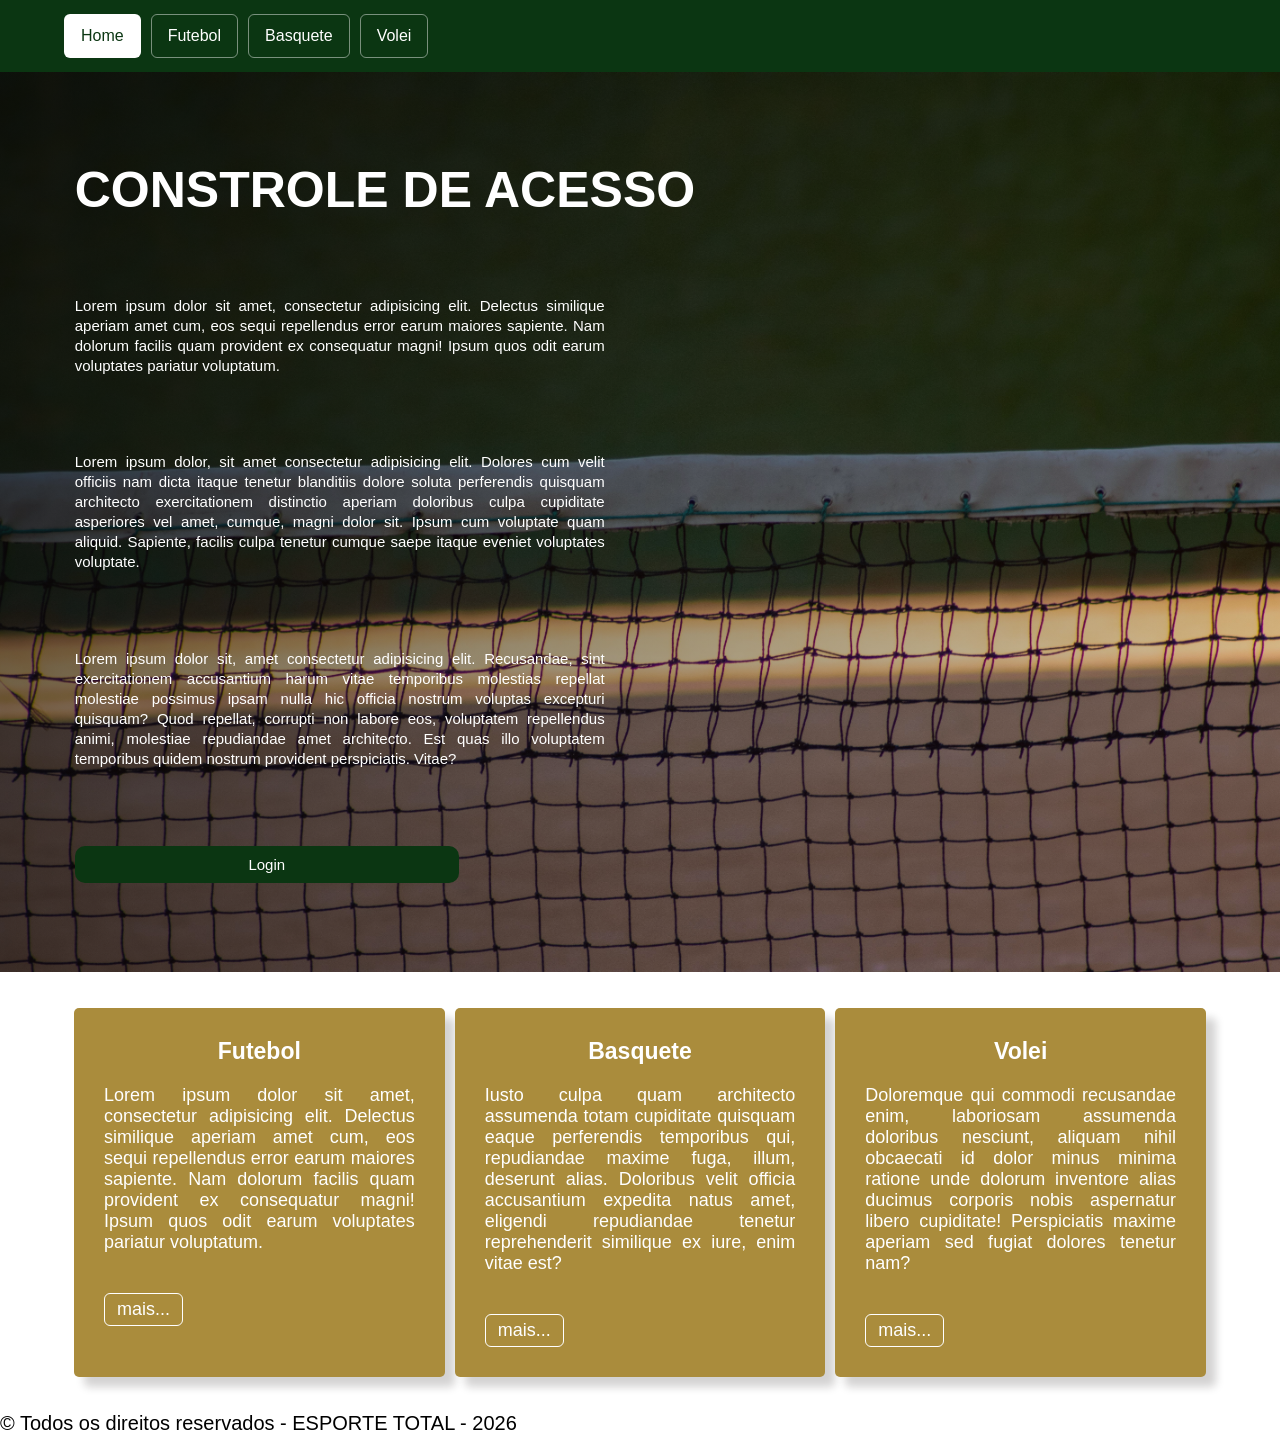
==== index.html @ 8b8bf4c9 "feat: Manipulação do DOM e posicao da referencia do JS na pagina html." ====
<!doctype html>
<html lang="pt-br">

<head>
  <meta charset="UTF-8" />
  <meta name="viewport" content="width=device-width, initial-scale=1.0" />

  <link rel="stylesheet" href="./css/main.css" />
  <script src="./js/script.js"></script>

  <title>ESPORTE TOTAL</title>
</head>

<body>
  <header class="cabecalho">
    <nav class="cabecalho__nav">
      <ul class="cabecalho__ul">
        <li class="cabecalho__li cabecalho__li-active">
          <a class="cabecalho__a cabecalho__a--active" href="#">Home</a>
        </li>
        <li class="cabecalho__li">
          <a class="cabecalho__a" href="./paginas/futebol.html">Futebol</a>
        </li>
        <li class="cabecalho__li">
          <a class="cabecalho__a" href="./paginas/basquete.html">Basquete</a>
        </li>
        <li class="cabecalho__li">
          <a class="cabecalho__a" href="./paginas/volei.html">Volei</a>
        </li>
      </ul>
    </nav>
  </header>

  <main class="conteudo">
    <section class="hero">
      <div class="hero__container">
        <h1 class="hero__title">CONSTROLE DE ACESSO</h1>

        <p class="hero__text">
          Lorem ipsum dolor sit amet, consectetur adipisicing elit. Delectus
          similique aperiam amet cum, eos sequi repellendus error earum
          maiores sapiente. Nam dolorum facilis quam provident ex consequatur
          magni! Ipsum quos odit earum voluptates pariatur voluptatum.
        </p>
        <p class="hero__text">
          Lorem ipsum dolor, sit amet consectetur adipisicing elit. Dolores
          cum velit officiis nam dicta itaque tenetur blanditiis dolore soluta
          perferendis quisquam architecto exercitationem distinctio aperiam
          doloribus culpa cupiditate asperiores vel amet, cumque, magni dolor
          sit. Ipsum cum voluptate quam aliquid. Sapiente, facilis culpa
          tenetur cumque saepe itaque eveniet voluptates voluptate.
        </p>
        <p class="hero__text">
          Lorem ipsum dolor sit, amet consectetur adipisicing elit.
          Recusandae, sint exercitationem accusantium harum vitae temporibus
          molestias repellat molestiae possimus ipsam nulla hic officia
          nostrum voluptas excepturi quisquam? Quod repellat, corrupti non
          labore eos, voluptatem repellendus animi, molestiae repudiandae amet
          architecto. Est quas illo voluptatem temporibus quidem nostrum
          provident perspiciatis. Vitae?
        </p>

        <a aria-label="Acesse página de" class="hero__btn" href="./login.html">Login</a>
      </div>
    </section>


    <div class="conteudo__container">

      <section class="conteudo__sec">
        <h2 class="conteudo__tit">Futebol</h2>
        <p class="conteudo__txt">
          Lorem ipsum dolor sit amet, consectetur adipisicing elit. Delectus
          similique aperiam amet cum, eos sequi repellendus error earum maiores
          sapiente. Nam dolorum facilis quam provident ex consequatur magni!
          Ipsum quos odit earum voluptates pariatur voluptatum.
        </p>
        <a class="conteudo__btn" href="./paginas/futebol.html" aria-label="Fique sabendo">mais...</a>
      </section>
      <section class="conteudo__sec">
        <h2 class="conteudo__tit">Basquete</h2>
        <p class="conteudo__txt">
          Iusto culpa quam architecto assumenda totam cupiditate quisquam eaque
          perferendis temporibus qui, repudiandae maxime fuga, illum, deserunt
          alias. Doloribus velit officia accusantium expedita natus amet,
          eligendi repudiandae tenetur reprehenderit similique ex iure, enim
          vitae est?
        </p>
        <a class="conteudo__btn" href="./paginas/basquete.html" aria-label="Fique sabendo">mais...</a>
      </section>
      <section class="conteudo__sec">
        <h2 class="conteudo__tit">Volei</h2>
        <p class="conteudo__txt">
          Doloremque qui commodi recusandae enim, laboriosam assumenda doloribus
          nesciunt, aliquam nihil obcaecati id dolor minus minima ratione unde
          dolorum inventore alias ducimus corporis nobis aspernatur libero
          cupiditate! Perspiciatis maxime aperiam sed fugiat dolores tenetur
          nam?
        </p>
        <a class="conteudo__btn" href="./paginas/volei.html" aria-label="Fique sabendo">mais...</a>
      </section>
    </div>

  </main>

  <footer>
    <p>&copy; Todos os direitos reservados - ESPORTE TOTAL - 2026</p>
  </footer>
</body>

</html>
---- css/main.css ----
@import url("./base.css");
@import url("./cabecalho.css");
@import url("./hero.css");
@import url("./conteudo.css");
@import url("./login.css");
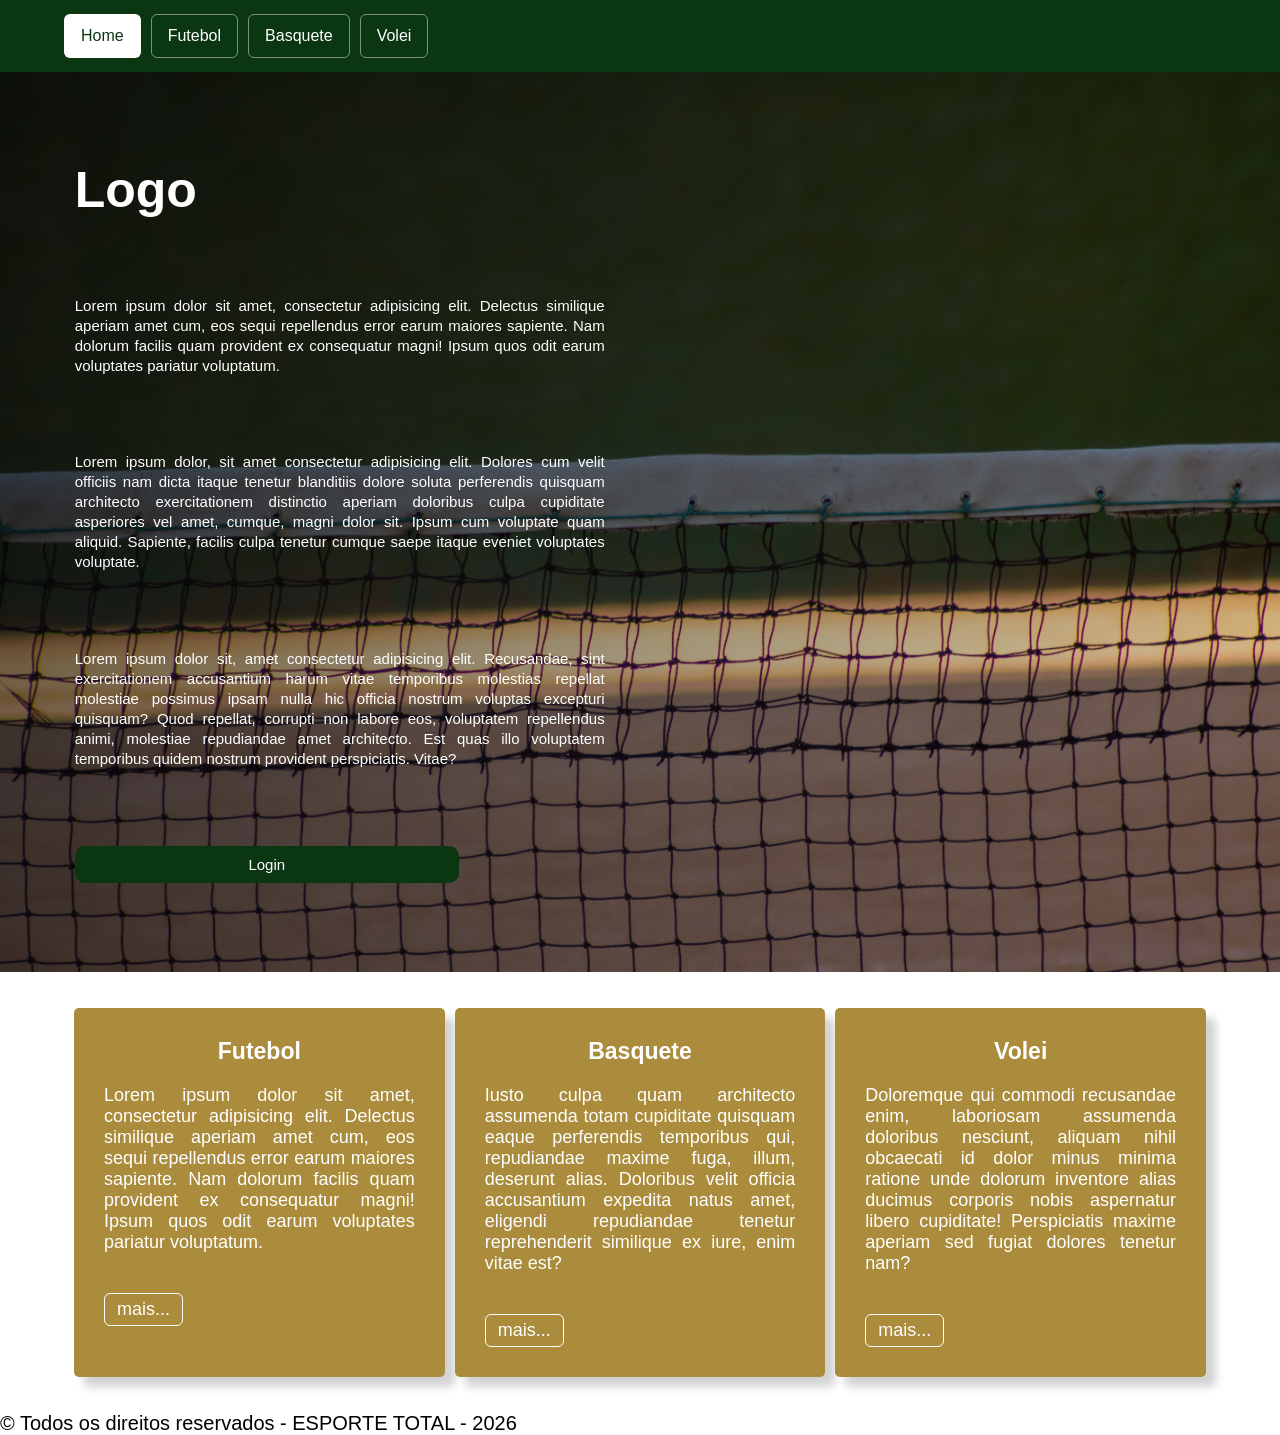
==== commit 6c48c4b6: "feat: Arrumando a pagina index e login.html" ====
--- a/index.html
+++ b/index.html
@@ -9,32 +9,34 @@
   <script src="./js/script.js"></script>
 
   <title>ESPORTE TOTAL</title>
-</head>
-
-<body>
-  <header class="cabecalho">
-    <nav class="cabecalho__nav">
-      <ul class="cabecalho__ul">
-        <li class="cabecalho__li cabecalho__li-active">
-          <a class="cabecalho__a cabecalho__a--active" href="#">Home</a>
-        </li>
-        <li class="cabecalho__li">
-          <a class="cabecalho__a" href="./paginas/futebol.html">Futebol</a>
-        </li>
-        <li class="cabecalho__li">
-          <a class="cabecalho__a" href="./paginas/basquete.html">Basquete</a>
-        </li>
-        <li class="cabecalho__li">
-          <a class="cabecalho__a" href="./paginas/volei.html">Volei</a>
-        </li>
-      </ul>
-    </nav>
-  </header>
+  </head>
+  <body>
+    <header class="cabecalho">
+      <nav class="cabecalho__nav">
+        <ul class="cabecalho__ul">
+          <li class="cabecalho__li cabecalho__li-active">
+            <a class="cabecalho__a cabecalho__a--active" href="#">Home</a>
+          </li>
+          <li class="cabecalho__li">
+            <a class="cabecalho__a" href="#">Futebol</a>
+          </li>
+          <li class="cabecalho__li">
+            <a class="cabecalho__a" href="#">Basquete</a>
+          </li>
+          <li class="cabecalho__li">
+            <a class="cabecalho__a" href="#">Volei</a>
+          </li>
+        </ul>
+      </nav>
+    </header>
 
   <main class="conteudo">
+
     <section class="hero">
+
       <div class="hero__container">
-        <h1 class="hero__title">CONSTROLE DE ACESSO</h1>
+
+        <h1 class="hero__title">Logo</h1>
 
         <p class="hero__text">
           Lorem ipsum dolor sit amet, consectetur adipisicing elit. Delectus
@@ -42,28 +44,21 @@
           maiores sapiente. Nam dolorum facilis quam provident ex consequatur
           magni! Ipsum quos odit earum voluptates pariatur voluptatum.
         </p>
-        <p class="hero__text">
-          Lorem ipsum dolor, sit amet consectetur adipisicing elit. Dolores
-          cum velit officiis nam dicta itaque tenetur blanditiis dolore soluta
-          perferendis quisquam architecto exercitationem distinctio aperiam
-          doloribus culpa cupiditate asperiores vel amet, cumque, magni dolor
-          sit. Ipsum cum voluptate quam aliquid. Sapiente, facilis culpa
-          tenetur cumque saepe itaque eveniet voluptates voluptate.
-        </p>
-        <p class="hero__text">
-          Lorem ipsum dolor sit, amet consectetur adipisicing elit.
-          Recusandae, sint exercitationem accusantium harum vitae temporibus
-          molestias repellat molestiae possimus ipsam nulla hic officia
-          nostrum voluptas excepturi quisquam? Quod repellat, corrupti non
-          labore eos, voluptatem repellendus animi, molestiae repudiandae amet
-          architecto. Est quas illo voluptatem temporibus quidem nostrum
-          provident perspiciatis. Vitae?
+        <p class="hero__text">Lorem ipsum dolor, sit amet consectetur adipisicing elit. Dolores cum velit officiis nam
+          dicta itaque tenetur blanditiis dolore soluta perferendis quisquam architecto exercitationem distinctio
+          aperiam doloribus culpa cupiditate asperiores vel amet, cumque, magni dolor sit. Ipsum cum voluptate quam
+          aliquid. Sapiente, facilis culpa tenetur cumque saepe itaque eveniet voluptates voluptate.</p>
+        <p class="hero__text">Lorem ipsum dolor sit, amet consectetur adipisicing elit. Recusandae, sint exercitationem
+          accusantium harum vitae temporibus molestias repellat molestiae possimus ipsam nulla hic officia nostrum
+          voluptas excepturi quisquam? Quod repellat, corrupti non labore eos, voluptatem repellendus animi, molestiae
+          repudiandae amet architecto. Est quas illo voluptatem temporibus quidem nostrum provident perspiciatis. Vitae?
         </p>
 
-        <a aria-label="Acesse página de" class="hero__btn" href="./login.html">Login</a>
+        <a aria-label="Acessar a conta" class="hero__btn" href="./login.html">Login</a>
+
       </div>
+
     </section>
-
 
     <div class="conteudo__container">
 
@@ -71,41 +66,41 @@
         <h2 class="conteudo__tit">Futebol</h2>
         <p class="conteudo__txt">
           Lorem ipsum dolor sit amet, consectetur adipisicing elit. Delectus
-          similique aperiam amet cum, eos sequi repellendus error earum maiores
-          sapiente. Nam dolorum facilis quam provident ex consequatur magni!
-          Ipsum quos odit earum voluptates pariatur voluptatum.
+          similique aperiam amet cum, eos sequi repellendus error earum
+          maiores sapiente. Nam dolorum facilis quam provident ex consequatur
+          magni! Ipsum quos odit earum voluptates pariatur voluptatum.
         </p>
-        <a class="conteudo__btn" href="./paginas/futebol.html" aria-label="Fique sabendo">mais...</a>
+        <a class="conteudo__btn" href="#" aria-label="Fique sabendo">mais...</a>
       </section>
       <section class="conteudo__sec">
         <h2 class="conteudo__tit">Basquete</h2>
         <p class="conteudo__txt">
-          Iusto culpa quam architecto assumenda totam cupiditate quisquam eaque
-          perferendis temporibus qui, repudiandae maxime fuga, illum, deserunt
-          alias. Doloribus velit officia accusantium expedita natus amet,
-          eligendi repudiandae tenetur reprehenderit similique ex iure, enim
-          vitae est?
+          Iusto culpa quam architecto assumenda totam cupiditate quisquam
+          eaque perferendis temporibus qui, repudiandae maxime fuga, illum,
+          deserunt alias. Doloribus velit officia accusantium expedita natus
+          amet, eligendi repudiandae tenetur reprehenderit similique ex iure,
+          enim vitae est?
         </p>
-        <a class="conteudo__btn" href="./paginas/basquete.html" aria-label="Fique sabendo">mais...</a>
+        <a class="conteudo__btn" href="#" aria-label="Fique sabendo">mais...</a>
       </section>
       <section class="conteudo__sec">
         <h2 class="conteudo__tit">Volei</h2>
         <p class="conteudo__txt">
-          Doloremque qui commodi recusandae enim, laboriosam assumenda doloribus
-          nesciunt, aliquam nihil obcaecati id dolor minus minima ratione unde
-          dolorum inventore alias ducimus corporis nobis aspernatur libero
-          cupiditate! Perspiciatis maxime aperiam sed fugiat dolores tenetur
-          nam?
+          Doloremque qui commodi recusandae enim, laboriosam assumenda
+          doloribus nesciunt, aliquam nihil obcaecati id dolor minus minima
+          ratione unde dolorum inventore alias ducimus corporis nobis
+          aspernatur libero cupiditate! Perspiciatis maxime aperiam sed fugiat
+          dolores tenetur nam?
         </p>
-        <a class="conteudo__btn" href="./paginas/volei.html" aria-label="Fique sabendo">mais...</a>
+        <a class="conteudo__btn" href="#" aria-label="Fique sabendo">mais...</a>
       </section>
+
+
     </div>
+
 
   </main>
 
   <footer>
     <p>&copy; Todos os direitos reservados - ESPORTE TOTAL - 2026</p>
-  </footer>
-</body>
-
-</html>+  </footer>
--- a/css/main.css
+++ b/css/main.css
@@ -2,4 +2,5 @@
 @import url("./cabecalho.css");
 @import url("./hero.css");
 @import url("./conteudo.css");
+@import url("./footer.css");
 @import url("./login.css");
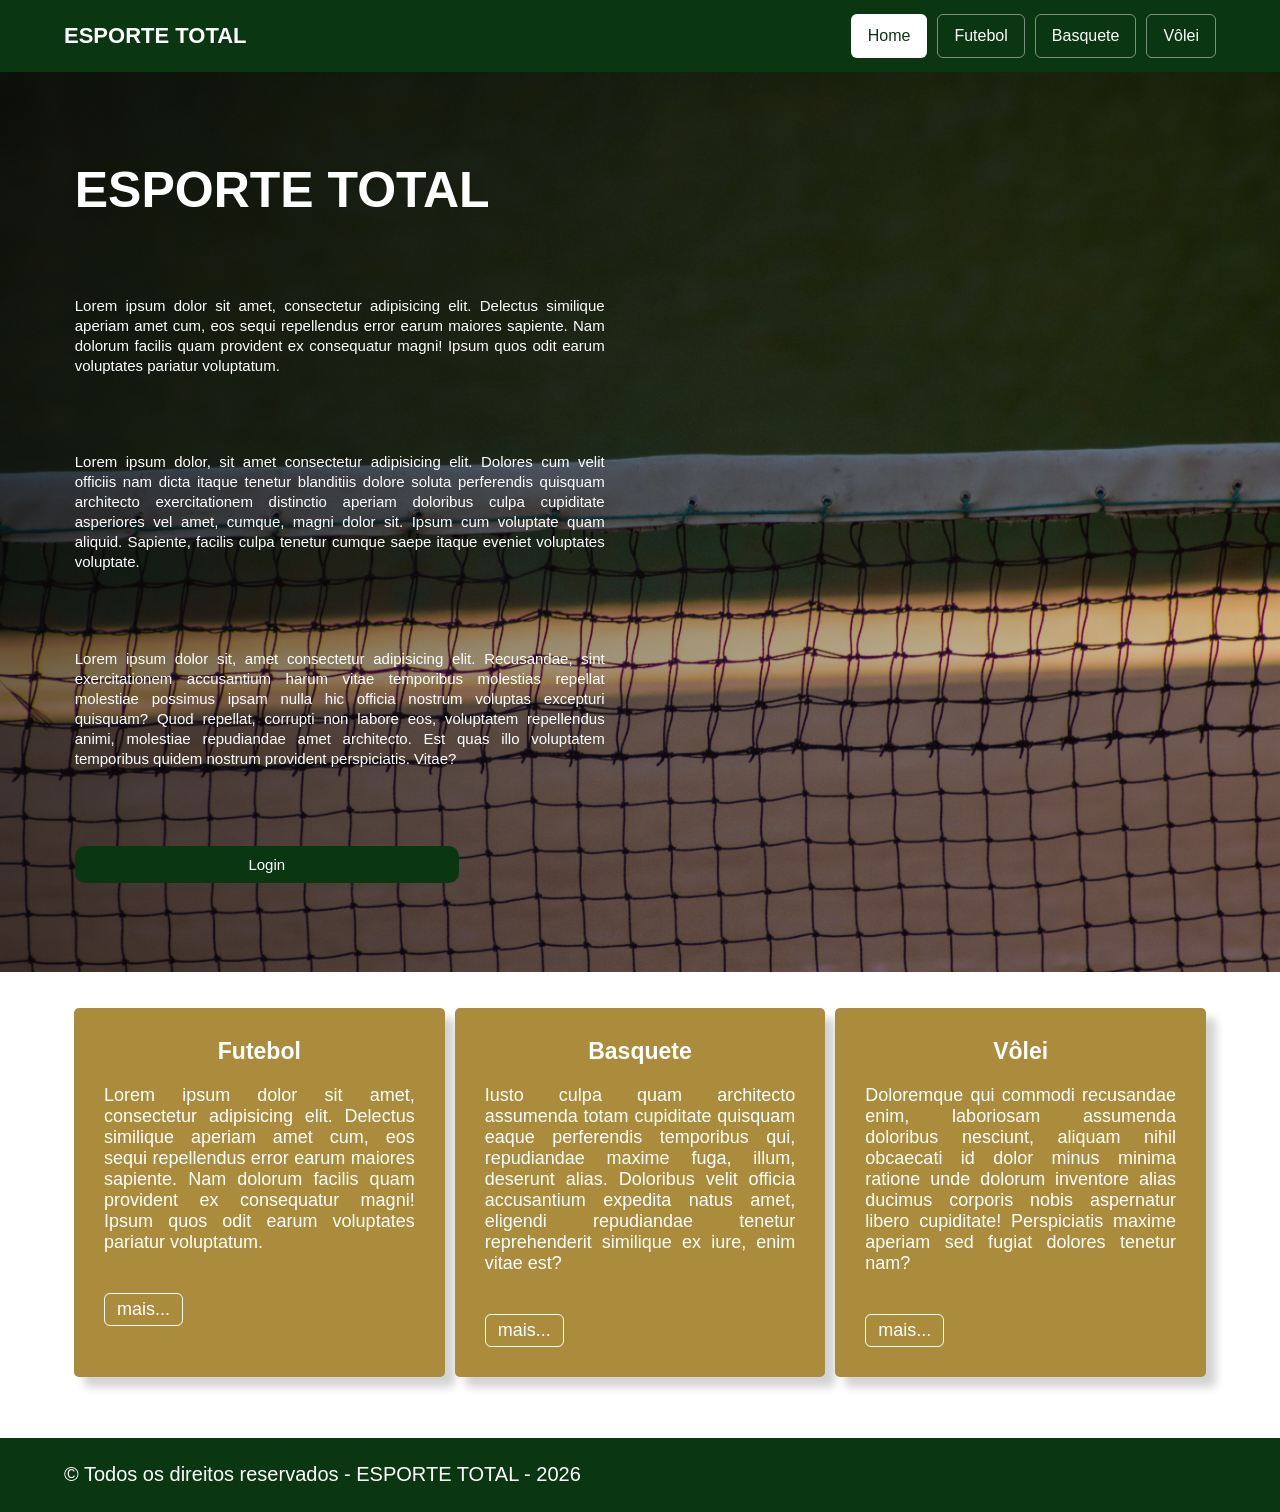
==== commit 638974d3: "feat: arrumando a pagina index.html" ====
--- a/index.html
+++ b/index.html
@@ -9,34 +9,34 @@
   <script src="./js/script.js"></script>
 
   <title>ESPORTE TOTAL</title>
-  </head>
-  <body>
-    <header class="cabecalho">
-      <nav class="cabecalho__nav">
-        <ul class="cabecalho__ul">
-          <li class="cabecalho__li cabecalho__li-active">
-            <a class="cabecalho__a cabecalho__a--active" href="#">Home</a>
-          </li>
-          <li class="cabecalho__li">
-            <a class="cabecalho__a" href="#">Futebol</a>
-          </li>
-          <li class="cabecalho__li">
-            <a class="cabecalho__a" href="#">Basquete</a>
-          </li>
-          <li class="cabecalho__li">
-            <a class="cabecalho__a" href="#">Volei</a>
-          </li>
-        </ul>
-      </nav>
-    </header>
+</head>
+
+<body>
+  <header class="cabecalho">
+    <a class="cabecalho__logo" href="./index.html">ESPORTE TOTAL</a>
+
+    <nav class="cabecalho__nav">
+      <ul class="cabecalho__ul">
+        <li class="cabecalho__li cabecalho__li-active">
+          <a class="cabecalho__a cabecalho__a--active" href="./index.html">Home</a>
+        </li>
+        <li class="cabecalho__li">
+          <a class="cabecalho__a" href="./pages/futebol.html">Futebol</a>
+        </li>
+        <li class="cabecalho__li">
+          <a class="cabecalho__a" href="./pages/basquete.html">Basquete</a>
+        </li>
+        <li class="cabecalho__li">
+          <a class="cabecalho__a" href="./pages/volei.html">Vôlei</a>
+        </li>
+      </ul>
+    </nav>
+  </header>
 
   <main class="conteudo">
-
     <section class="hero">
-
       <div class="hero__container">
-
-        <h1 class="hero__title">Logo</h1>
+        <h1 class="hero__title">ESPORTE TOTAL</h1>
 
         <p class="hero__text">
           Lorem ipsum dolor sit amet, consectetur adipisicing elit. Delectus
@@ -44,23 +44,30 @@
           maiores sapiente. Nam dolorum facilis quam provident ex consequatur
           magni! Ipsum quos odit earum voluptates pariatur voluptatum.
         </p>
-        <p class="hero__text">Lorem ipsum dolor, sit amet consectetur adipisicing elit. Dolores cum velit officiis nam
-          dicta itaque tenetur blanditiis dolore soluta perferendis quisquam architecto exercitationem distinctio
-          aperiam doloribus culpa cupiditate asperiores vel amet, cumque, magni dolor sit. Ipsum cum voluptate quam
-          aliquid. Sapiente, facilis culpa tenetur cumque saepe itaque eveniet voluptates voluptate.</p>
-        <p class="hero__text">Lorem ipsum dolor sit, amet consectetur adipisicing elit. Recusandae, sint exercitationem
-          accusantium harum vitae temporibus molestias repellat molestiae possimus ipsam nulla hic officia nostrum
-          voluptas excepturi quisquam? Quod repellat, corrupti non labore eos, voluptatem repellendus animi, molestiae
-          repudiandae amet architecto. Est quas illo voluptatem temporibus quidem nostrum provident perspiciatis. Vitae?
+        <p class="hero__text">
+          Lorem ipsum dolor, sit amet consectetur adipisicing elit. Dolores
+          cum velit officiis nam dicta itaque tenetur blanditiis dolore soluta
+          perferendis quisquam architecto exercitationem distinctio aperiam
+          doloribus culpa cupiditate asperiores vel amet, cumque, magni dolor
+          sit. Ipsum cum voluptate quam aliquid. Sapiente, facilis culpa
+          tenetur cumque saepe itaque eveniet voluptates voluptate.
+        </p>
+        <p class="hero__text">
+          Lorem ipsum dolor sit, amet consectetur adipisicing elit.
+          Recusandae, sint exercitationem accusantium harum vitae temporibus
+          molestias repellat molestiae possimus ipsam nulla hic officia
+          nostrum voluptas excepturi quisquam? Quod repellat, corrupti non
+          labore eos, voluptatem repellendus animi, molestiae repudiandae amet
+          architecto. Est quas illo voluptatem temporibus quidem nostrum
+          provident perspiciatis. Vitae?
         </p>
 
         <a aria-label="Acessar a conta" class="hero__btn" href="./login.html">Login</a>
 
       </div>
-
     </section>
 
-    <div class="conteudo__container">
+    <div class="conteudo__container" id="conteudo">
 
       <section class="conteudo__sec">
         <h2 class="conteudo__tit">Futebol</h2>
@@ -84,7 +91,7 @@
         <a class="conteudo__btn" href="#" aria-label="Fique sabendo">mais...</a>
       </section>
       <section class="conteudo__sec">
-        <h2 class="conteudo__tit">Volei</h2>
+        <h2 class="conteudo__tit">Vôlei</h2>
         <p class="conteudo__txt">
           Doloremque qui commodi recusandae enim, laboriosam assumenda
           doloribus nesciunt, aliquam nihil obcaecati id dolor minus minima
@@ -95,12 +102,14 @@
         <a class="conteudo__btn" href="#" aria-label="Fique sabendo">mais...</a>
       </section>
 
-
     </div>
-
 
   </main>
 
-  <footer>
+  <footer class="footer">
     <p>&copy; Todos os direitos reservados - ESPORTE TOTAL - 2026</p>
-  </footer>+  </footer>
+
+</body>
+
+</html>
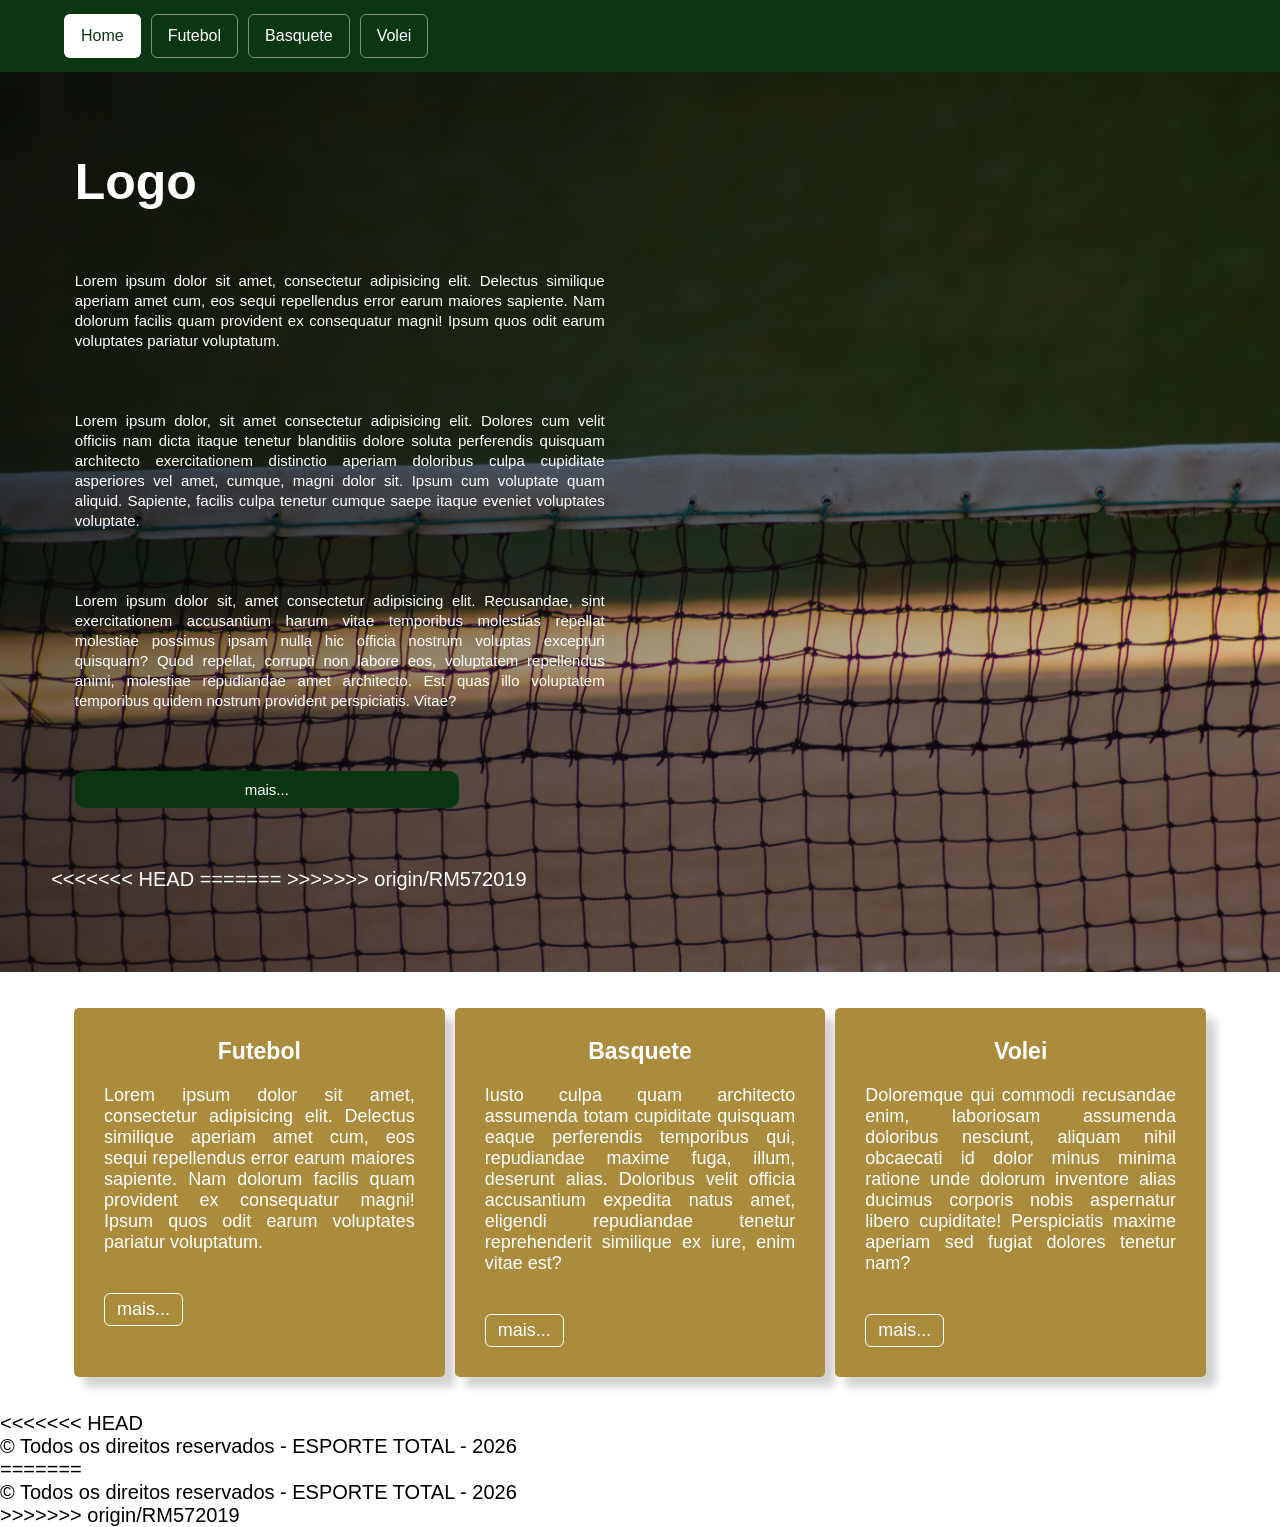
==== commit 3fcf326d: "Merge remote-tracking branch 'origin/RM572019' into rm570651" ====
--- a/index.html
+++ b/index.html
@@ -1,115 +1,122 @@
 <!doctype html>
 <html lang="pt-br">
+  <head>
+    <meta charset="UTF-8" />
+    <meta name="viewport" content="width=device-width, initial-scale=1.0" />
 
-<head>
-  <meta charset="UTF-8" />
-  <meta name="viewport" content="width=device-width, initial-scale=1.0" />
+    <link rel="stylesheet" href="./css/main.css" />
+    <script src="./js/script.js"></script>
 
-  <link rel="stylesheet" href="./css/main.css" />
-  <script src="./js/script.js"></script>
+    <title>ESPORTE TOTAL</title>
+  </head>
+  <body>
+    <header class="cabecalho">
+      <nav class="cabecalho__nav">
+        <ul class="cabecalho__ul">
+          <li class="cabecalho__li cabecalho__li-active">
+            <a class="cabecalho__a cabecalho__a--active" href="#">Home</a>
+          </li>
+          <li class="cabecalho__li">
+            <a class="cabecalho__a" href="#">Futebol</a>
+          </li>
+          <li class="cabecalho__li">
+            <a class="cabecalho__a" href="#">Basquete</a>
+          </li>
+          <li class="cabecalho__li">
+            <a class="cabecalho__a" href="#">Volei</a>
+          </li>
+        </ul>
+      </nav>
+    </header>
 
-  <title>ESPORTE TOTAL</title>
-</head>
+    <main class="conteudo">
+      <section class="hero">
+        <div class="hero__container">
+          <h1 class="hero__title">Logo</h1>
 
-<body>
-  <header class="cabecalho">
-    <a class="cabecalho__logo" href="./index.html">ESPORTE TOTAL</a>
+          <p class="hero__text">
+            Lorem ipsum dolor sit amet, consectetur adipisicing elit. Delectus
+            similique aperiam amet cum, eos sequi repellendus error earum
+            maiores sapiente. Nam dolorum facilis quam provident ex consequatur
+            magni! Ipsum quos odit earum voluptates pariatur voluptatum.
+          </p>
+          <p class="hero__text">
+            Lorem ipsum dolor, sit amet consectetur adipisicing elit. Dolores
+            cum velit officiis nam dicta itaque tenetur blanditiis dolore soluta
+            perferendis quisquam architecto exercitationem distinctio aperiam
+            doloribus culpa cupiditate asperiores vel amet, cumque, magni dolor
+            sit. Ipsum cum voluptate quam aliquid. Sapiente, facilis culpa
+            tenetur cumque saepe itaque eveniet voluptates voluptate.
+          </p>
+          <p class="hero__text">
+            Lorem ipsum dolor sit, amet consectetur adipisicing elit.
+            Recusandae, sint exercitationem accusantium harum vitae temporibus
+            molestias repellat molestiae possimus ipsam nulla hic officia
+            nostrum voluptas excepturi quisquam? Quod repellat, corrupti non
+            labore eos, voluptatem repellendus animi, molestiae repudiandae amet
+            architecto. Est quas illo voluptatem temporibus quidem nostrum
+            provident perspiciatis. Vitae?
+          </p>
 
-    <nav class="cabecalho__nav">
-      <ul class="cabecalho__ul">
-        <li class="cabecalho__li cabecalho__li-active">
-          <a class="cabecalho__a cabecalho__a--active" href="./index.html">Home</a>
-        </li>
-        <li class="cabecalho__li">
-          <a class="cabecalho__a" href="./pages/futebol.html">Futebol</a>
-        </li>
-        <li class="cabecalho__li">
-          <a class="cabecalho__a" href="./pages/basquete.html">Basquete</a>
-        </li>
-        <li class="cabecalho__li">
-          <a class="cabecalho__a" href="./pages/volei.html">Vôlei</a>
-        </li>
-      </ul>
-    </nav>
-  </header>
+          <a class="hero__btn" href="#">mais...</a>
+<<<<<<< HEAD
 
-  <main class="conteudo">
-    <section class="hero">
-      <div class="hero__container">
-        <h1 class="hero__title">ESPORTE TOTAL</h1>
-
-        <p class="hero__text">
-          Lorem ipsum dolor sit amet, consectetur adipisicing elit. Delectus
-          similique aperiam amet cum, eos sequi repellendus error earum
-          maiores sapiente. Nam dolorum facilis quam provident ex consequatur
-          magni! Ipsum quos odit earum voluptates pariatur voluptatum.
-        </p>
-        <p class="hero__text">
-          Lorem ipsum dolor, sit amet consectetur adipisicing elit. Dolores
-          cum velit officiis nam dicta itaque tenetur blanditiis dolore soluta
-          perferendis quisquam architecto exercitationem distinctio aperiam
-          doloribus culpa cupiditate asperiores vel amet, cumque, magni dolor
-          sit. Ipsum cum voluptate quam aliquid. Sapiente, facilis culpa
-          tenetur cumque saepe itaque eveniet voluptates voluptate.
-        </p>
-        <p class="hero__text">
-          Lorem ipsum dolor sit, amet consectetur adipisicing elit.
-          Recusandae, sint exercitationem accusantium harum vitae temporibus
-          molestias repellat molestiae possimus ipsam nulla hic officia
-          nostrum voluptas excepturi quisquam? Quod repellat, corrupti non
-          labore eos, voluptatem repellendus animi, molestiae repudiandae amet
-          architecto. Est quas illo voluptatem temporibus quidem nostrum
-          provident perspiciatis. Vitae?
-        </p>
-
-        <a aria-label="Acessar a conta" class="hero__btn" href="./login.html">Login</a>
-
-      </div>
-    </section>
-
-    <div class="conteudo__container" id="conteudo">
-
-      <section class="conteudo__sec">
-        <h2 class="conteudo__tit">Futebol</h2>
-        <p class="conteudo__txt">
-          Lorem ipsum dolor sit amet, consectetur adipisicing elit. Delectus
-          similique aperiam amet cum, eos sequi repellendus error earum
-          maiores sapiente. Nam dolorum facilis quam provident ex consequatur
-          magni! Ipsum quos odit earum voluptates pariatur voluptatum.
-        </p>
-        <a class="conteudo__btn" href="#" aria-label="Fique sabendo">mais...</a>
-      </section>
-      <section class="conteudo__sec">
-        <h2 class="conteudo__tit">Basquete</h2>
-        <p class="conteudo__txt">
-          Iusto culpa quam architecto assumenda totam cupiditate quisquam
-          eaque perferendis temporibus qui, repudiandae maxime fuga, illum,
-          deserunt alias. Doloribus velit officia accusantium expedita natus
-          amet, eligendi repudiandae tenetur reprehenderit similique ex iure,
-          enim vitae est?
-        </p>
-        <a class="conteudo__btn" href="#" aria-label="Fique sabendo">mais...</a>
-      </section>
-      <section class="conteudo__sec">
-        <h2 class="conteudo__tit">Vôlei</h2>
-        <p class="conteudo__txt">
-          Doloremque qui commodi recusandae enim, laboriosam assumenda
-          doloribus nesciunt, aliquam nihil obcaecati id dolor minus minima
-          ratione unde dolorum inventore alias ducimus corporis nobis
-          aspernatur libero cupiditate! Perspiciatis maxime aperiam sed fugiat
-          dolores tenetur nam?
-        </p>
-        <a class="conteudo__btn" href="#" aria-label="Fique sabendo">mais...</a>
+=======
+>>>>>>> origin/RM572019
+        </div>
       </section>
 
-    </div>
+      <div class="conteudo__container">
+      
+        <section class="conteudo__sec">
+          <h2 class="conteudo__tit">Futebol</h2>
+          <p class="conteudo__txt">
+            Lorem ipsum dolor sit amet, consectetur adipisicing elit. Delectus
+            similique aperiam amet cum, eos sequi repellendus error earum
+            maiores sapiente. Nam dolorum facilis quam provident ex consequatur
+            magni! Ipsum quos odit earum voluptates pariatur voluptatum.
+          </p>
+          <a class="conteudo__btn" href="#" aria-label="Fique sabendo">mais...</a>
+        </section>
+       <section class="conteudo__sec">
+          <h2 class="conteudo__tit">Basquete</h2>
+          <p class="conteudo__txt">
+            Iusto culpa quam architecto assumenda totam cupiditate quisquam
+            eaque perferendis temporibus qui, repudiandae maxime fuga, illum,
+            deserunt alias. Doloribus velit officia accusantium expedita natus
+            amet, eligendi repudiandae tenetur reprehenderit similique ex iure,
+            enim vitae est?
+          </p>
+          <a class="conteudo__btn" href="#" aria-label="Fique sabendo">mais...</a>
+        </section>
+       <section class="conteudo__sec">
+          <h2 class="conteudo__tit">Volei</h2>
+          <p class="conteudo__txt">
+            Doloremque qui commodi recusandae enim, laboriosam assumenda
+            doloribus nesciunt, aliquam nihil obcaecati id dolor minus minima
+            ratione unde dolorum inventore alias ducimus corporis nobis
+            aspernatur libero cupiditate! Perspiciatis maxime aperiam sed fugiat
+            dolores tenetur nam?
+          </p>
+          <a class="conteudo__btn" href="#" aria-label="Fique sabendo">mais...</a>
+        </section>
+      
+      </div>
+<<<<<<< HEAD
 
-  </main>
+    </main>
 
-  <footer class="footer">
-    <p>&copy; Todos os direitos reservados - ESPORTE TOTAL - 2026</p>
-  </footer>
+    <footer>
+      <p>&copy; Todos os direitos reservados - ESPORTE TOTAL - 2026</p>
+    </footer>
 
-</body>
+=======
 
-</html>+    </main>
+
+    <footer>
+      <p>&copy; Todos os direitos reservados - ESPORTE TOTAL - 2026</p>
+    </footer>
+>>>>>>> origin/RM572019
+  </body>
+</html>
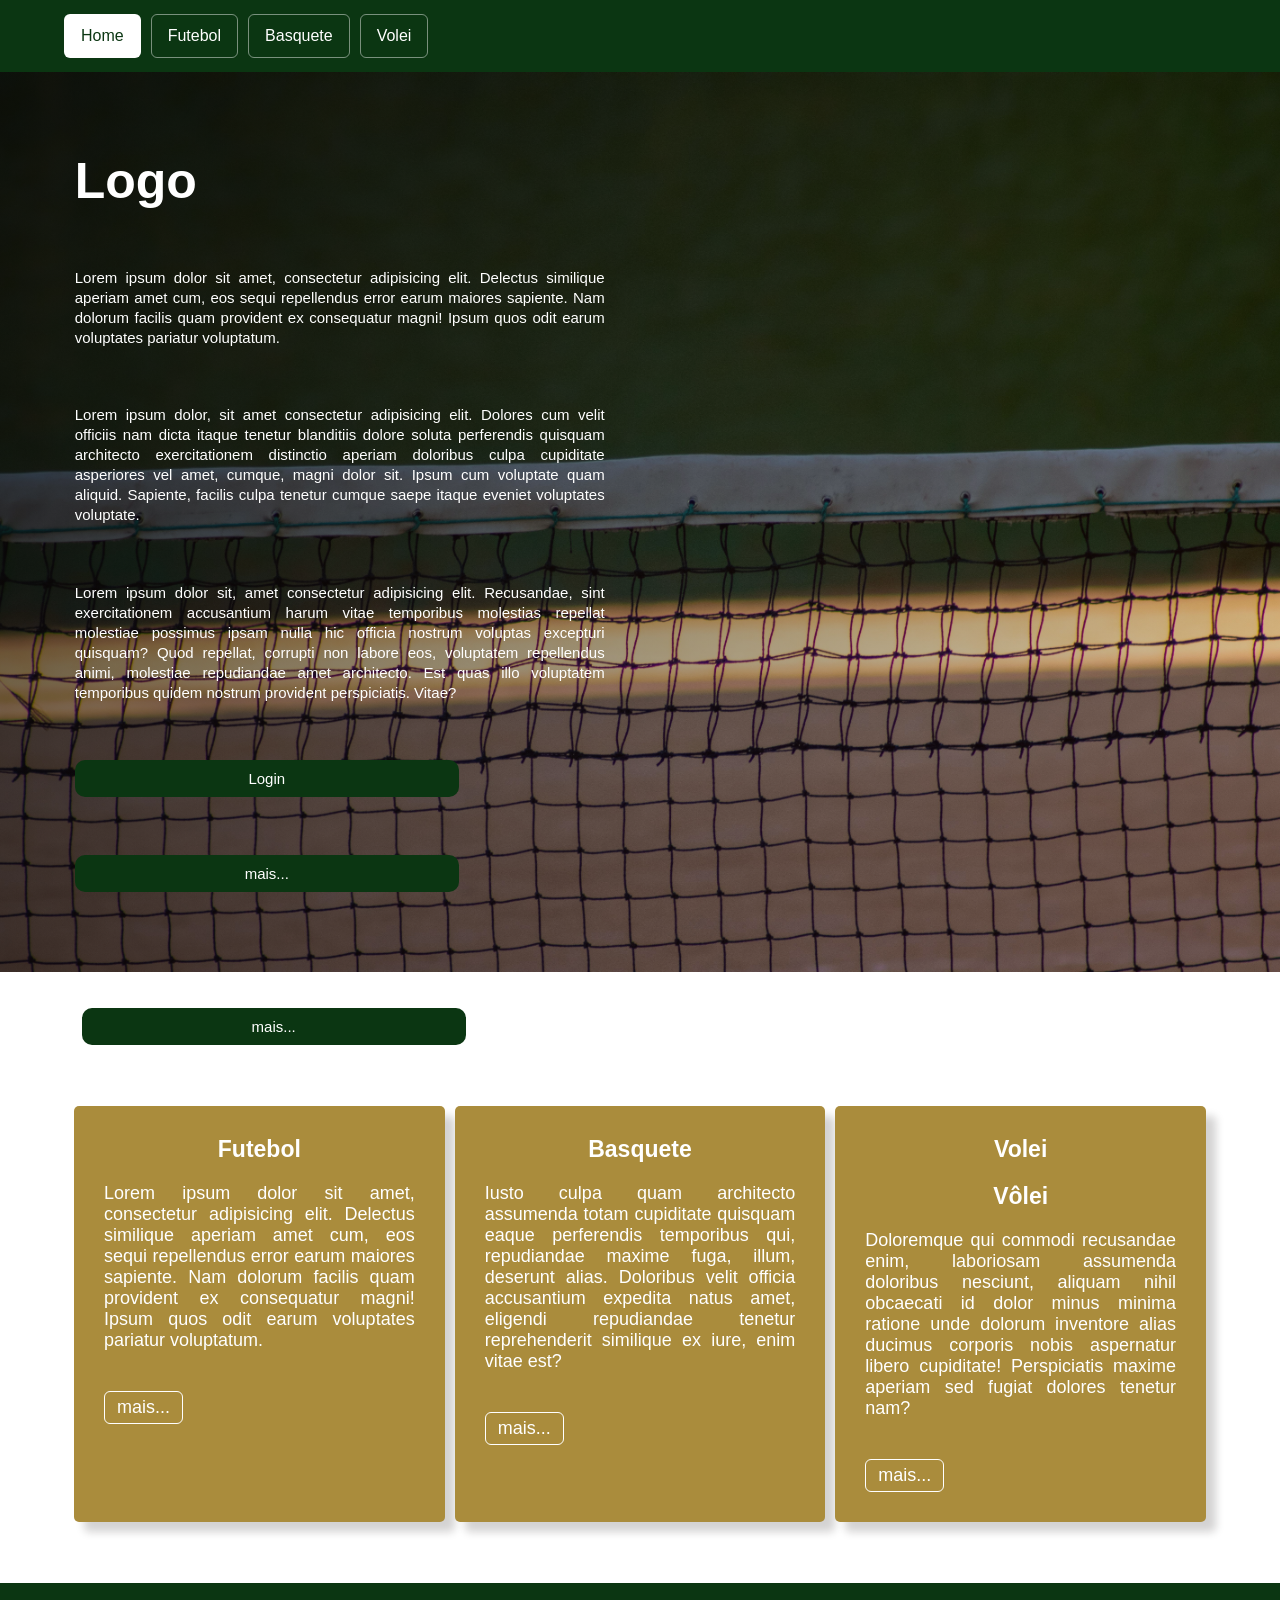
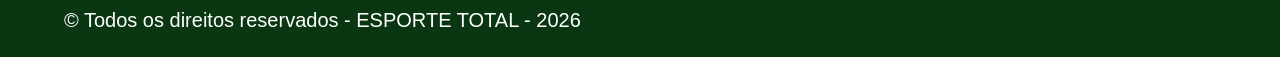
==== commit 3679c7cb: "feat: Capturando elementos com querySelector, apresenta dados, tryCatch, cria objetos e realiando va" ====
--- a/index.html
+++ b/index.html
@@ -5,7 +5,6 @@
     <meta name="viewport" content="width=device-width, initial-scale=1.0" />
 
     <link rel="stylesheet" href="./css/main.css" />
-    <script src="./js/script.js"></script>
 
     <title>ESPORTE TOTAL</title>
   </head>
@@ -58,15 +57,22 @@
             provident perspiciatis. Vitae?
           </p>
 
-          <a class="hero__btn" href="#">mais...</a>
-<<<<<<< HEAD
+          <a aria-label="Acessar a conta" class="hero__btn" href="./login.html">Login</a>
 
-=======
->>>>>>> origin/RM572019
+          <a class="hero__btn" href="#" onclick="saudacao(), saudacao2()">mais...</a>
+
         </div>
       </section>
 
       <div class="conteudo__container">
+
+          <a class="hero__btn" href="#conteudo" onclick="saudacao(); saudacao2()">mais...</a>
+
+        </div>
+      </section>
+
+      <div class="conteudo__container" id="conteudo">
+
       
         <section class="conteudo__sec">
           <h2 class="conteudo__tit">Futebol</h2>
@@ -90,7 +96,11 @@
           <a class="conteudo__btn" href="#" aria-label="Fique sabendo">mais...</a>
         </section>
        <section class="conteudo__sec">
+
           <h2 class="conteudo__tit">Volei</h2>
+
+          <h2 class="conteudo__tit">Vôlei</h2>
+
           <p class="conteudo__txt">
             Doloremque qui commodi recusandae enim, laboriosam assumenda
             doloribus nesciunt, aliquam nihil obcaecati id dolor minus minima
@@ -102,21 +112,12 @@
         </section>
       
       </div>
-<<<<<<< HEAD
 
     </main>
 
-    <footer>
+    <footer class="footer">
       <p>&copy; Todos os direitos reservados - ESPORTE TOTAL - 2026</p>
     </footer>
 
-=======
-
-    </main>
-
-    <footer>
-      <p>&copy; Todos os direitos reservados - ESPORTE TOTAL - 2026</p>
-    </footer>
->>>>>>> origin/RM572019
   </body>
 </html>
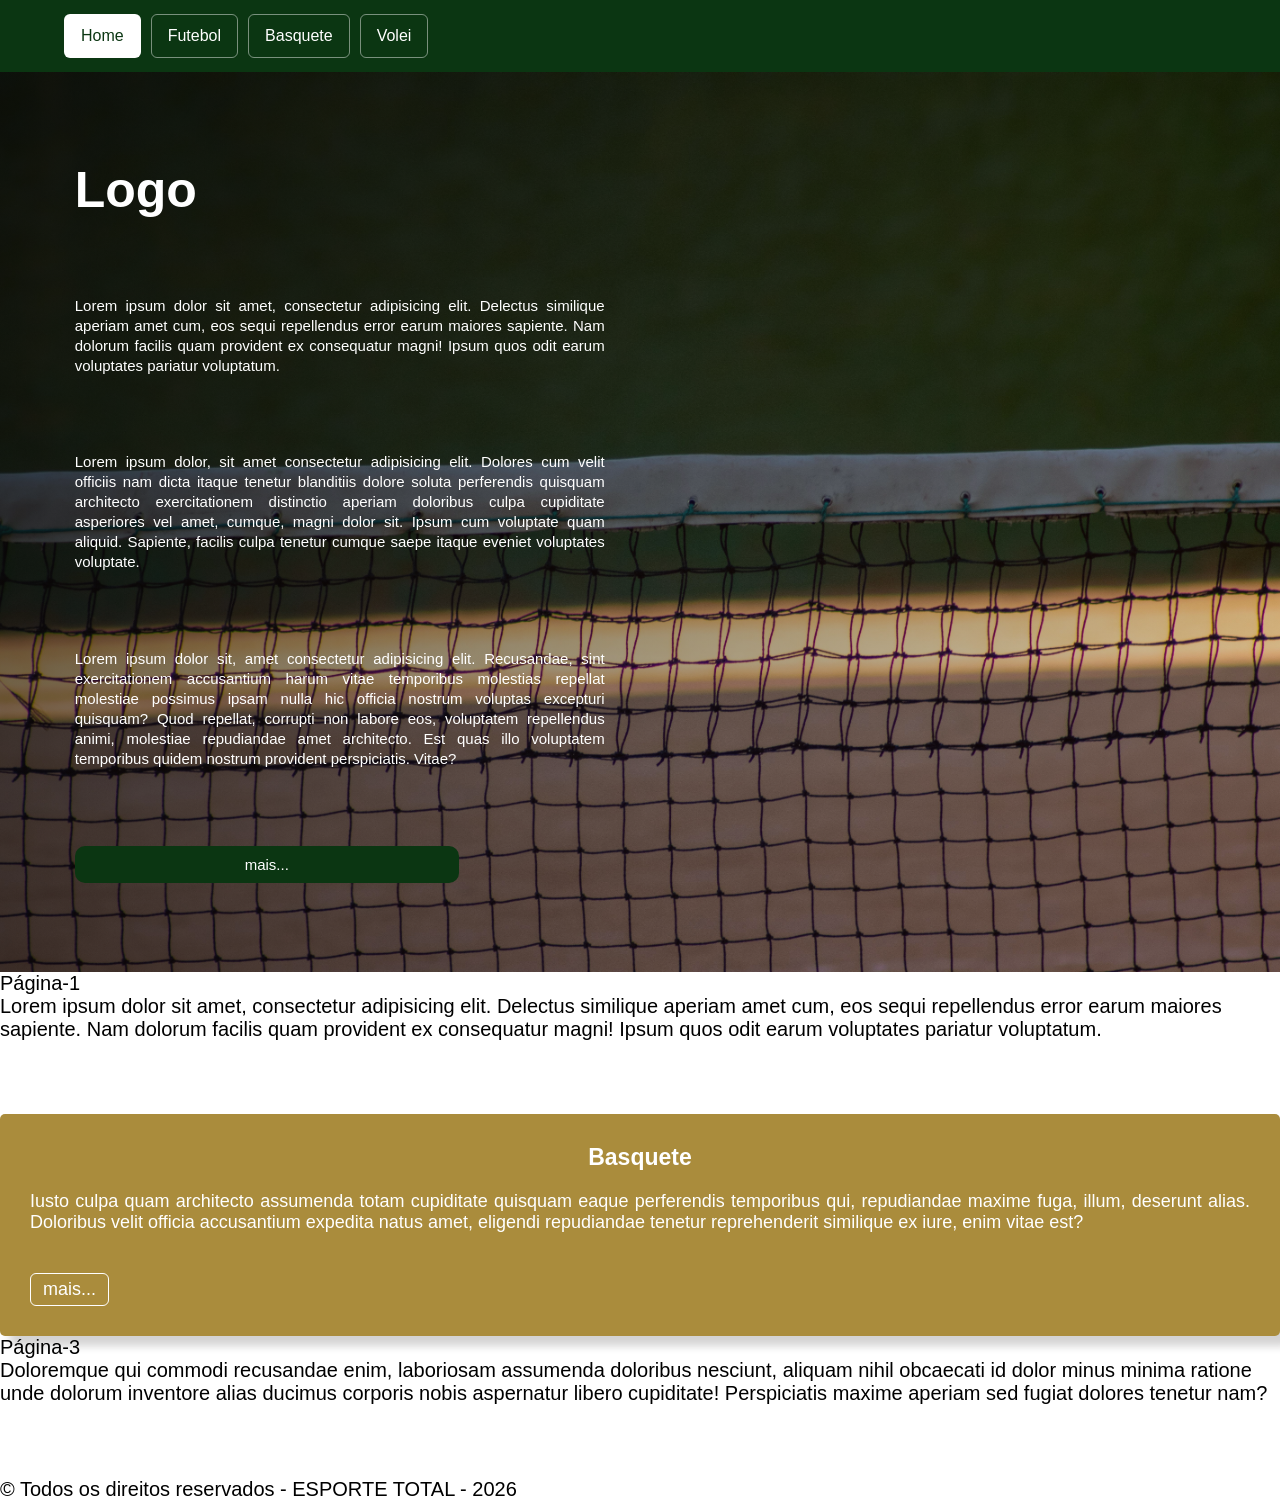
==== commit 2e8e96e7: "resolve conflitos de merge" ====
--- a/index.html
+++ b/index.html
@@ -28,55 +28,31 @@
       </nav>
     </header>
 
-    <main class="conteudo">
-      <section class="hero">
-        <div class="hero__container">
-          <h1 class="hero__title">Logo</h1>
+       <main>
 
-          <p class="hero__text">
-            Lorem ipsum dolor sit amet, consectetur adipisicing elit. Delectus
-            similique aperiam amet cum, eos sequi repellendus error earum
-            maiores sapiente. Nam dolorum facilis quam provident ex consequatur
-            magni! Ipsum quos odit earum voluptates pariatur voluptatum.
-          </p>
-          <p class="hero__text">
-            Lorem ipsum dolor, sit amet consectetur adipisicing elit. Dolores
-            cum velit officiis nam dicta itaque tenetur blanditiis dolore soluta
-            perferendis quisquam architecto exercitationem distinctio aperiam
-            doloribus culpa cupiditate asperiores vel amet, cumque, magni dolor
-            sit. Ipsum cum voluptate quam aliquid. Sapiente, facilis culpa
-            tenetur cumque saepe itaque eveniet voluptates voluptate.
-          </p>
-          <p class="hero__text">
-            Lorem ipsum dolor sit, amet consectetur adipisicing elit.
-            Recusandae, sint exercitationem accusantium harum vitae temporibus
-            molestias repellat molestiae possimus ipsam nulla hic officia
-            nostrum voluptas excepturi quisquam? Quod repellat, corrupti non
-            labore eos, voluptatem repellendus animi, molestiae repudiandae amet
-            architecto. Est quas illo voluptatem temporibus quidem nostrum
-            provident perspiciatis. Vitae?
-          </p>
+        <section class="hero">
+        
+          <div class="hero__container">
+        
+            <h1 class="hero__title">Logo</h1>
+        
+            <p class="hero__text">
+              Lorem ipsum dolor sit amet, consectetur adipisicing elit. Delectus
+              similique aperiam amet cum, eos sequi repellendus error earum
+              maiores sapiente. Nam dolorum facilis quam provident ex consequatur
+              magni! Ipsum quos odit earum voluptates pariatur voluptatum.
+            </p>
+            <p class="hero__text">Lorem ipsum dolor, sit amet consectetur adipisicing elit. Dolores cum velit officiis nam dicta itaque tenetur blanditiis dolore soluta perferendis quisquam architecto exercitationem distinctio aperiam doloribus culpa cupiditate asperiores vel amet, cumque, magni dolor sit. Ipsum cum voluptate quam aliquid. Sapiente, facilis culpa tenetur cumque saepe itaque eveniet voluptates voluptate.</p>
+            <p class="hero__text">Lorem ipsum dolor sit, amet consectetur adipisicing elit. Recusandae, sint exercitationem accusantium harum vitae temporibus molestias repellat molestiae possimus ipsam nulla hic officia nostrum voluptas excepturi quisquam? Quod repellat, corrupti non labore eos, voluptatem repellendus animi, molestiae repudiandae amet architecto. Est quas illo voluptatem temporibus quidem nostrum provident perspiciatis. Vitae?</p>
+            
+            <a class="hero__btn" href="#">mais...</a>
 
-          <a aria-label="Acessar a conta" class="hero__btn" href="./login.html">Login</a>
+          </div>
 
-          <a class="hero__btn" href="#" onclick="saudacao(), saudacao2()">mais...</a>
-
-        </div>
-      </section>
-
-      <div class="conteudo__container">
-
-          <a class="hero__btn" href="#conteudo" onclick="saudacao(); saudacao2()">mais...</a>
-
-        </div>
-      </section>
-
-      <div class="conteudo__container" id="conteudo">
-
-      
-        <section class="conteudo__sec">
-          <h2 class="conteudo__tit">Futebol</h2>
-          <p class="conteudo__txt">
+        </section>
+        <section>
+          <h2>Página-1</h2>
+          <p>
             Lorem ipsum dolor sit amet, consectetur adipisicing elit. Delectus
             similique aperiam amet cum, eos sequi repellendus error earum
             maiores sapiente. Nam dolorum facilis quam provident ex consequatur
@@ -95,13 +71,9 @@
           </p>
           <a class="conteudo__btn" href="#" aria-label="Fique sabendo">mais...</a>
         </section>
-       <section class="conteudo__sec">
-
-          <h2 class="conteudo__tit">Volei</h2>
-
-          <h2 class="conteudo__tit">Vôlei</h2>
-
-          <p class="conteudo__txt">
+        <section>
+          <h2>Página-3</h2>
+          <p>
             Doloremque qui commodi recusandae enim, laboriosam assumenda
             doloribus nesciunt, aliquam nihil obcaecati id dolor minus minima
             ratione unde dolorum inventore alias ducimus corporis nobis
@@ -115,9 +87,10 @@
 
     </main>
 
-    <footer class="footer">
-      <p>&copy; Todos os direitos reservados - ESPORTE TOTAL - 2026</p>
-    </footer>
-
+      <footer>
+        <p>&copy; Todos os direitos reservados - ESPORTE TOTAL - 2026</p>
+      </footer>
+   
   </body>
 </html>
+
--- a/css/main.css
+++ b/css/main.css
@@ -3,4 +3,5 @@
 @import url("./hero.css");
 @import url("./conteudo.css");
 @import url("./footer.css");
-@import url("./login.css");+@import url("./login.css");
+@import url("./conteudo.css");
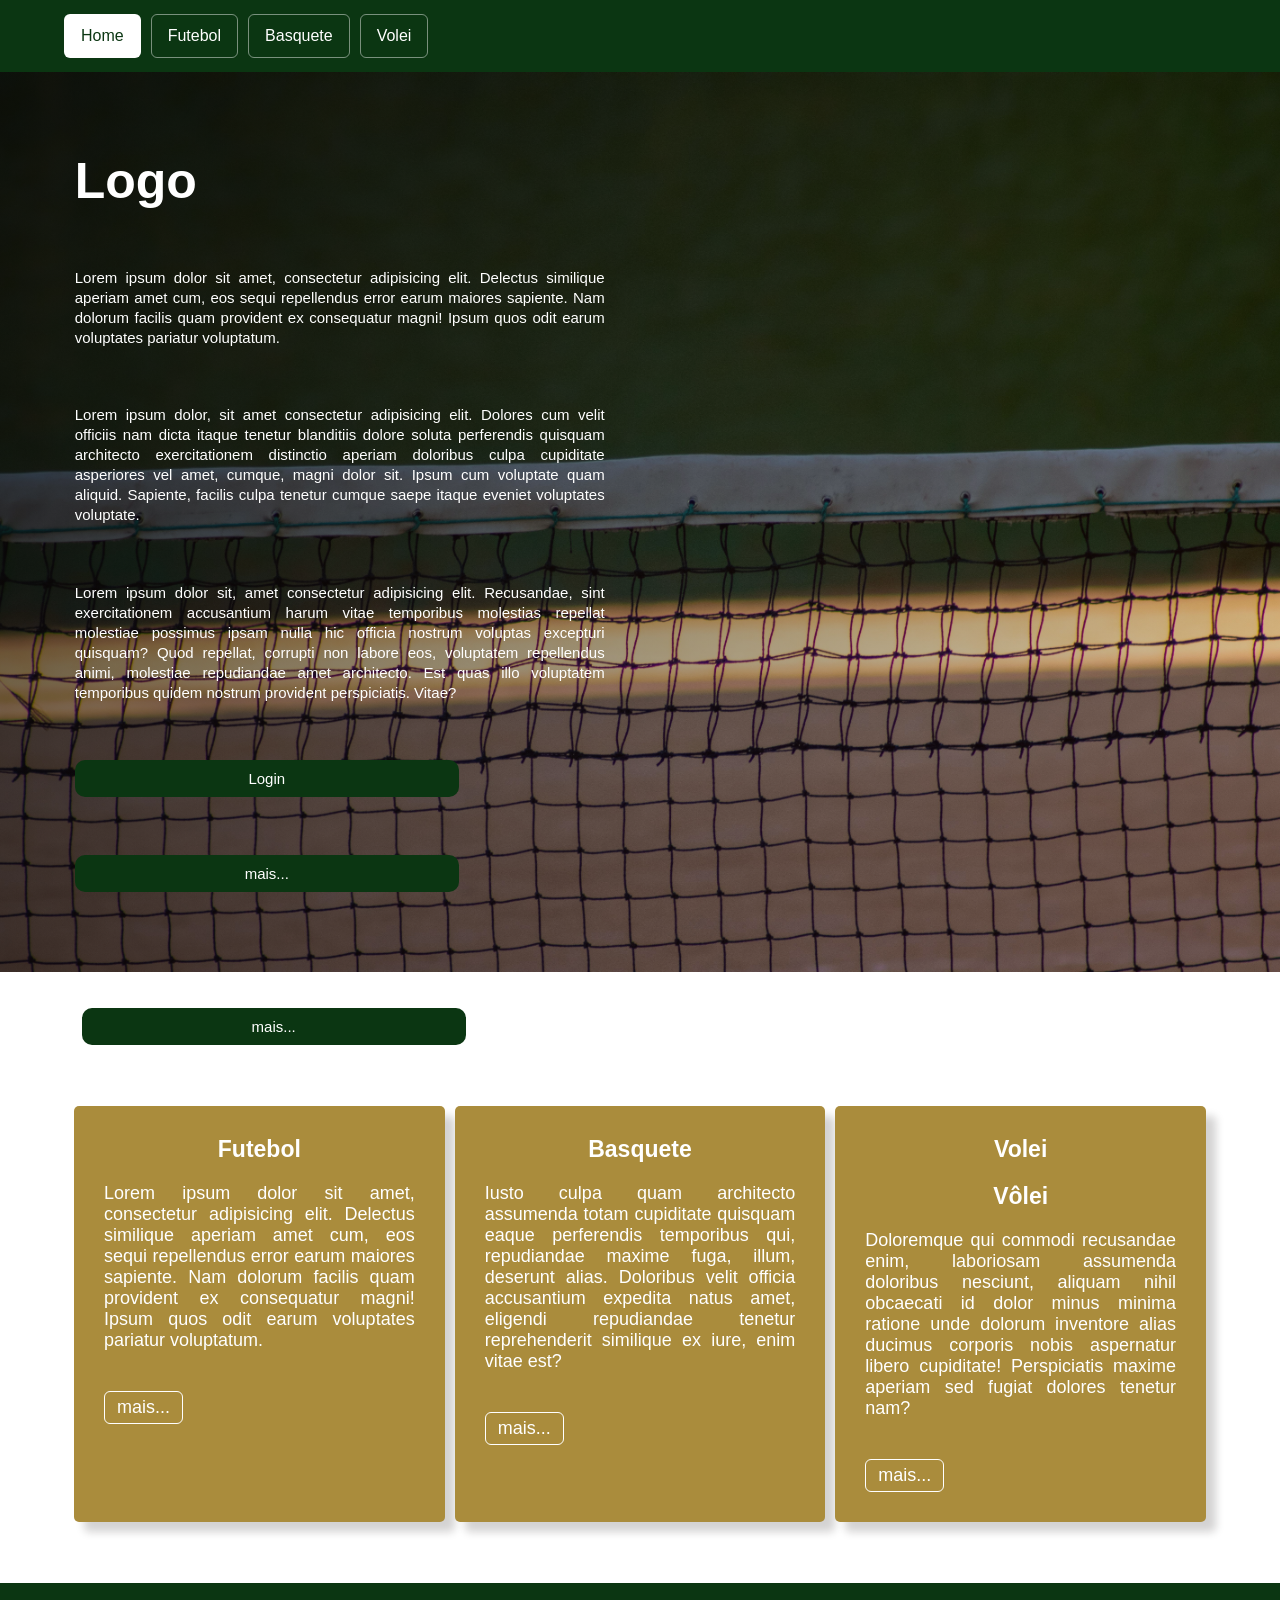
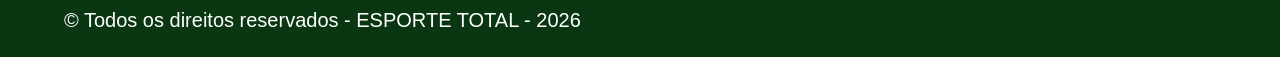
==== commit a7686099: "feat: janela modal com redirect e counter regresssivo." ====
--- a/index.html
+++ b/index.html
@@ -5,7 +5,7 @@
     <meta name="viewport" content="width=device-width, initial-scale=1.0" />
 
     <link rel="stylesheet" href="./css/main.css" />
-
+    
     <title>ESPORTE TOTAL</title>
   </head>
   <body>
@@ -28,31 +28,55 @@
       </nav>
     </header>
 
-       <main>
+    <main class="conteudo">
+      <section class="hero">
+        <div class="hero__container">
+          <h1 class="hero__title">Logo</h1>
 
-        <section class="hero">
-        
-          <div class="hero__container">
-        
-            <h1 class="hero__title">Logo</h1>
-        
-            <p class="hero__text">
-              Lorem ipsum dolor sit amet, consectetur adipisicing elit. Delectus
-              similique aperiam amet cum, eos sequi repellendus error earum
-              maiores sapiente. Nam dolorum facilis quam provident ex consequatur
-              magni! Ipsum quos odit earum voluptates pariatur voluptatum.
-            </p>
-            <p class="hero__text">Lorem ipsum dolor, sit amet consectetur adipisicing elit. Dolores cum velit officiis nam dicta itaque tenetur blanditiis dolore soluta perferendis quisquam architecto exercitationem distinctio aperiam doloribus culpa cupiditate asperiores vel amet, cumque, magni dolor sit. Ipsum cum voluptate quam aliquid. Sapiente, facilis culpa tenetur cumque saepe itaque eveniet voluptates voluptate.</p>
-            <p class="hero__text">Lorem ipsum dolor sit, amet consectetur adipisicing elit. Recusandae, sint exercitationem accusantium harum vitae temporibus molestias repellat molestiae possimus ipsam nulla hic officia nostrum voluptas excepturi quisquam? Quod repellat, corrupti non labore eos, voluptatem repellendus animi, molestiae repudiandae amet architecto. Est quas illo voluptatem temporibus quidem nostrum provident perspiciatis. Vitae?</p>
-            
-            <a class="hero__btn" href="#">mais...</a>
+          <p class="hero__text">
+            Lorem ipsum dolor sit amet, consectetur adipisicing elit. Delectus
+            similique aperiam amet cum, eos sequi repellendus error earum
+            maiores sapiente. Nam dolorum facilis quam provident ex consequatur
+            magni! Ipsum quos odit earum voluptates pariatur voluptatum.
+          </p>
+          <p class="hero__text">
+            Lorem ipsum dolor, sit amet consectetur adipisicing elit. Dolores
+            cum velit officiis nam dicta itaque tenetur blanditiis dolore soluta
+            perferendis quisquam architecto exercitationem distinctio aperiam
+            doloribus culpa cupiditate asperiores vel amet, cumque, magni dolor
+            sit. Ipsum cum voluptate quam aliquid. Sapiente, facilis culpa
+            tenetur cumque saepe itaque eveniet voluptates voluptate.
+          </p>
+          <p class="hero__text">
+            Lorem ipsum dolor sit, amet consectetur adipisicing elit.
+            Recusandae, sint exercitationem accusantium harum vitae temporibus
+            molestias repellat molestiae possimus ipsam nulla hic officia
+            nostrum voluptas excepturi quisquam? Quod repellat, corrupti non
+            labore eos, voluptatem repellendus animi, molestiae repudiandae amet
+            architecto. Est quas illo voluptatem temporibus quidem nostrum
+            provident perspiciatis. Vitae?
+          </p>
 
-          </div>
+          <a aria-label="Acessar a conta" class="hero__btn" href="./login.html">Login</a>
 
-        </section>
-        <section>
-          <h2>Página-1</h2>
-          <p>
+          <a class="hero__btn" href="#" onclick="saudacao(), saudacao2()">mais...</a>
+
+        </div>
+      </section>
+
+      <div class="conteudo__container">
+
+          <a class="hero__btn" href="#conteudo" onclick="saudacao(); saudacao2()">mais...</a>
+
+        </div>
+      </section>
+
+      <div class="conteudo__container" id="conteudo">
+
+      
+        <section class="conteudo__sec">
+          <h2 class="conteudo__tit">Futebol</h2>
+          <p class="conteudo__txt">
             Lorem ipsum dolor sit amet, consectetur adipisicing elit. Delectus
             similique aperiam amet cum, eos sequi repellendus error earum
             maiores sapiente. Nam dolorum facilis quam provident ex consequatur
@@ -71,9 +95,13 @@
           </p>
           <a class="conteudo__btn" href="#" aria-label="Fique sabendo">mais...</a>
         </section>
-        <section>
-          <h2>Página-3</h2>
-          <p>
+       <section class="conteudo__sec">
+
+          <h2 class="conteudo__tit">Volei</h2>
+
+          <h2 class="conteudo__tit">Vôlei</h2>
+
+          <p class="conteudo__txt">
             Doloremque qui commodi recusandae enim, laboriosam assumenda
             doloribus nesciunt, aliquam nihil obcaecati id dolor minus minima
             ratione unde dolorum inventore alias ducimus corporis nobis
@@ -87,10 +115,9 @@
 
     </main>
 
-      <footer>
-        <p>&copy; Todos os direitos reservados - ESPORTE TOTAL - 2026</p>
-      </footer>
-   
+    <footer class="footer">
+      <p>&copy; Todos os direitos reservados - ESPORTE TOTAL - 2026</p>
+    </footer>
+
   </body>
 </html>
-
--- a/css/main.css
+++ b/css/main.css
@@ -4,4 +4,5 @@
 @import url("./conteudo.css");
 @import url("./footer.css");
 @import url("./login.css");
-@import url("./conteudo.css");+@import url("./conteudo.css");
+@import url("./modal.css");
